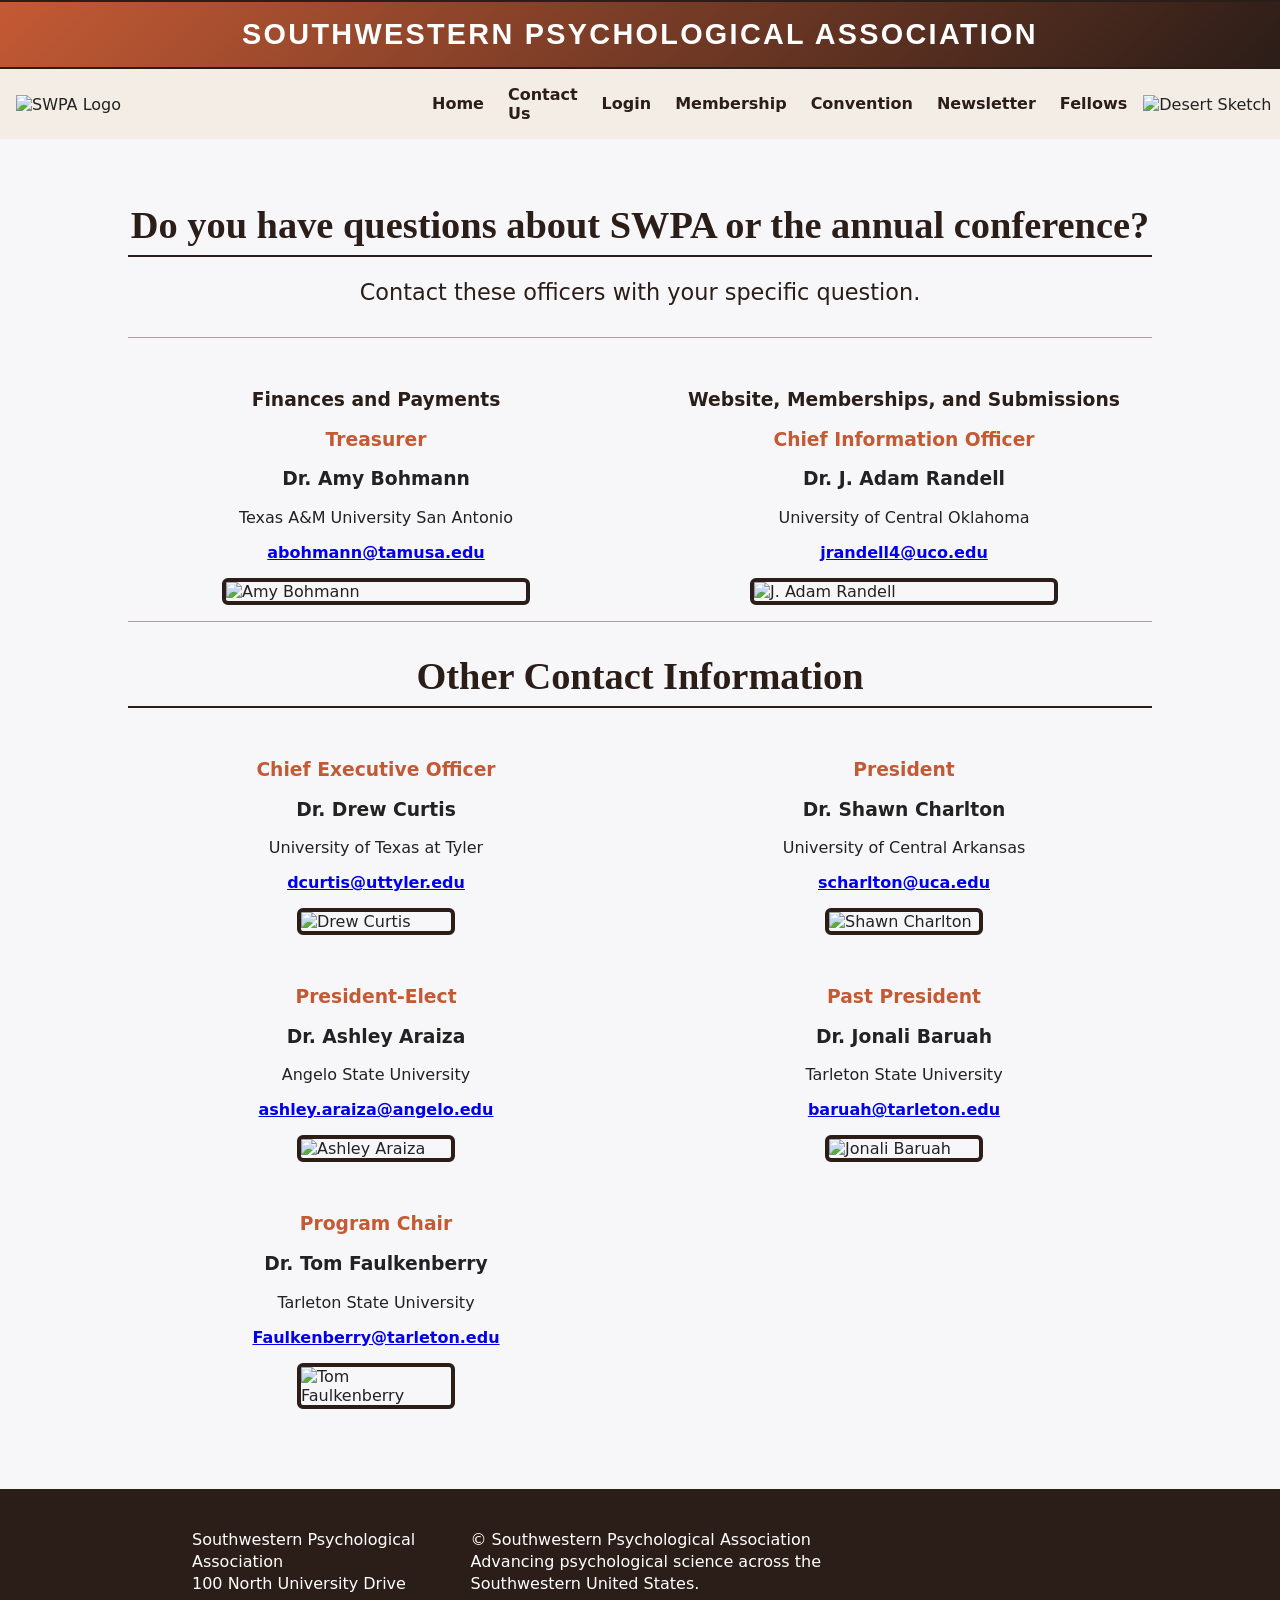
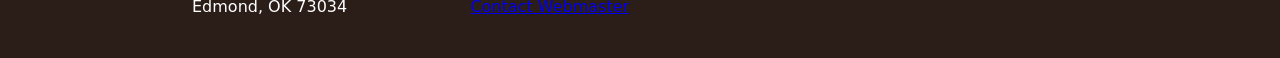
==== ContactSWPA.html @ 8904c98c "Add files via upload" ====
<!DOCTYPE html>
<html lang="en">
<head>
    <meta charset="UTF-8">
    <title>Contact SWPA Officers</title>
    <link rel="stylesheet" href="swpa.css">
    <link rel="stylesheet" href="mobile.css">
</head>

<body>

<header class="swpa-header">

    <div class="swpa-banner">
        SOUTHWESTERN PSYCHOLOGICAL ASSOCIATION
    </div>

    <!-- Navigation bar -->
    <nav class="swpa-nav">
        <div class="nav-left">
	<img src="ImagesThumbnails/revised_logo.png" alt="SWPA Logo">
	</div>
	<ul class ="nav-center">
            <li><a href="index.html">Home</a></li>
            <li><a href="ContactSWPA.html">Contact Us</a></li>
            <li><a href="https://www.xcdsystem.com/swpsych/member/member_home.cfm">Login</a></li>
            <li><a href="Membership.html">Membership</a></li>

            <!-- Dropdown -->
            <li class="dropdown">
                <a href="#">Convention</a>
                <ul class="dropdown-menu">
                    <li><a href="Convention2027.html">Current Convention</a></li>
                    <li><a href="PastConventions.html">Past Conventions</a></li>
                </ul>
            </li>

            <li><a href="Newsletters.html">Newsletter</a></li>
            <li><a href="SWPAFellows.html">Fellows</a></li>
        </ul>
	<div class="nav-right">
        <img src="ImagesThumbnails/swpabannersketch.png" alt="Desert Sketch">
    	</div>
    </nav>

</header>

<main class="main-content">
    <div class="main-inner">

        <!-- Page Title -->
        <section style="text-align:center; margin-bottom:2rem;">
            <h1 class="invited-title">Do you have questions about SWPA or the annual conference?</h1>
            <p style="font-size:1.4rem; color:var(--swpa-dark);">
                Contact these officers with your specific question.
            </p>
        </section>

        <div class="invited-divider"></div>

        <!-- FIRST TWO-COLUMN GRID -->
        <div class="content-grid">

            <!-- Treasurer -->
            <section>
                <h3 style="text-align:center; color:var(--swpa-dark);"><strong>Finances and Payments</strong></h3>
                <h3 style="text-align:center; color:var(--swpa-orange);"><strong>Treasurer</strong></h3>
                <h3 style="text-align:center;">Dr. Amy Bohmann</h3>
                <p style="text-align:center;">Texas A&amp;M University San Antonio</p>
                <p style="text-align:center;">
                    <a href="mailto:abohmann@tamusa.edu"><strong>abohmann@tamusa.edu</strong></a>
                </p>

                <img src="https://cf23.xcddev.com/swpsych/files/Amy-Bohmann-pic.jpg"
                     alt="Amy Bohmann"
                     class="officer-photo-large">
            </section>

            <!-- CIO -->
            <section>
                <h3 style="text-align:center; color:var(--swpa-dark);"><strong>Website, Memberships, and Submissions</strong></h3>
                <h3 style="text-align:center; color:var(--swpa-orange);"><strong>Chief Information Officer</strong></h3>
                <h3 style="text-align:center;">Dr. J. Adam Randell</h3>
                <p style="text-align:center;">University of Central Oklahoma</p>
                <p style="text-align:center;">
                    <a href="mailto:jrandell4@uco.edu"><strong>jrandell4@uco.edu</strong></a>
                </p>

                <img src="https://s3.amazonaws.com/xcdshared/swpsych/Randell_Headshot.jpg"
                     alt="J. Adam Randell"
                     class="officer-photo-large">
            </section>

        </div>

        <div class="invited-divider"></div>

        <!-- GENERAL INFORMATION HEADER -->
        <section style="text-align:center; margin-bottom:1rem;">
            <h2 class="invited-title">Other Contact Information</h2>
        </section>

        <!-- SECOND TWO-COLUMN GRID -->
        <div class="content-grid">

            <!-- CEO -->
            <section>
                <h3 style="text-align:center; color:var(--swpa-orange);"><strong>Chief Executive Officer</strong></h3>
                <h3 style="text-align:center;">Dr. Drew Curtis</h3>
                <p style="text-align:center;">University of Texas at Tyler</p>
                <p style="text-align:center;">
                    <a href="mailto:dcurtis@uttyler.edu"><strong>dcurtis@uttyler.edu</strong></a>
                </p>

                <img src="https://cf23.xcddev.com/swpsych/files/Curtis.jpg"
                     alt="Drew Curtis"
                     class="officer-photo-small">
            </section>

            <!-- President -->
            <section>
                <h3 style="text-align:center; color:var(--swpa-orange);"><strong>President</strong></h3>
                <h3 style="text-align:center;">Dr. Shawn Charlton</h3>
                <p style="text-align:center;">University of Central Arkansas</p>
                <p style="text-align:center;">
                    <a href="mailto:scharlton@uca.edu"><strong>scharlton@uca.edu</strong></a>
                </p>

                <img src="https://s3.amazonaws.com/xcdshared/swpsych/Shawn Charlton.png"
                     alt="Shawn Charlton"
                     class="officer-photo-small">
            </section>

        </div>

        <!-- THIRD TWO-COLUMN GRID -->
        <div class="content-grid" style="margin-top:2rem;">

            <!-- President-Elect -->
            <section>
                <h3 style="text-align:center; color:var(--swpa-orange);"><strong>President-Elect</strong></h3>
                <h3 style="text-align:center;">Dr. Ashley Araiza</h3>
                <p style="text-align:center;">Angelo State University</p>
                <p style="text-align:center;">
                    <a href="mailto:ashley.araiza@angelo.edu"><strong>ashley.araiza@angelo.edu</strong></a>
                </p>

                <img src="https://s3.amazonaws.com/xcdshared/swpsych/Ashley Araiza.jpg"
                     alt="Ashley Araiza"
                     class="officer-photo-small">
            </section>

            <!-- Past President -->
            <section>
                <h3 style="text-align:center; color:var(--swpa-orange);"><strong>Past President</strong></h3>
                <h3 style="text-align:center;">Dr. Jonali Baruah</h3>
                <p style="text-align:center;">Tarleton State University</p>
                <p style="text-align:center;">
                    <a href="mailto:baruah@tarleton.edu"><strong>baruah@tarleton.edu</strong></a>
                </p>

                <img src="https://s3.amazonaws.com/xcdshared/swpsych/Baruah_2025_Headshot.jpeg"
                     alt="Jonali Baruah"
                     class="officer-photo-small">
            </section>

        </div>

        <!-- FOURTH SINGLE COLUMN -->
        <div class="content-grid" style="margin-top:2rem;">
            <section>
                <h3 style="text-align:center; color:var(--swpa-orange);"><strong>Program Chair</strong></h3>
                <h3 style="text-align:center;">Dr. Tom Faulkenberry</h3>
                <p style="text-align:center;">Tarleton State University</p>
                <p style="text-align:center;">
                    <a href="mailto:FAULKENBERRY@tarleton.edu"><strong>Faulkenberry@tarleton.edu</strong></a>
                </p>

                <img src="https://cf23.xcddev.com/swpsych/files/Tom%20Faulkenberry%20Picture.jpg"
                     alt="Tom Faulkenberry"
                     class="officer-photo-small">
            </section>
        </div>

    </div>
</main>

<footer class="site-footer">
    <div class="footer-inner">

        <div class="footer-left">
            <p>
                Southwestern Psychological Association<br>
                100 North University Drive<br>
                Edmond, OK 73034
            </p>
        </div>

        <div class="footer-right">
            <p>&copy; Southwestern Psychological Association<br>
            Advancing psychological science across the Southwestern United States.<br>
            <a href="mailto:jrandell4@uco.edu" target="_blank">Contact Webmaster</a></p>
        </div>

        <div class="social-icons">
            <a href="https://www.facebook.com/SWPsychological" class="icon fb" aria-label="Facebook"></a>
            <a href="https://instagram.com/YourPage" class="icon ig" aria-label="Instagram"></a>
            <a href="https://x.com/YourPage" class="icon x" aria-label="X (Twitter)"></a>
        </div>

    </div>
</footer>

</body>
</html>
---- swpa.css ----
/* =========================================================
   1. ROOT VARIABLES & GLOBAL BASE
   ========================================================= */
:root {
    --swpa-dark: #2b1d18;      /* dark brown/black from logo text */
    --swpa-orange: #c45a34;    /* sunrise orange from logo rays */
    --swpa-light-bg: #ffffff;
    --swpa-light-desert: #f3ede6;
}

body {
    margin: 0;
    font-family: system-ui, sans-serif;
    background: #f7f7f9;
    color: #222;
}

img {
    max-width: 100%;
    height: auto;
}

/* =========================================================
   2. LEGACY HEADER (kept for compatibility)
   ========================================================= */
.site-header {
    background: #0b1a33;
    color: #fff;
    padding: 0.75rem 0;
}

.header-inner {
    max-width: 1100px;
    margin: 0 auto;
    padding: 0 1.5rem;
    display: flex;
    justify-content: space-between;
    align-items: center;
}

.logo-block {
    display: flex;
    flex-direction: column;
}

.logo-text {
    font-size: 1.4rem;
    font-weight: 700;
    letter-spacing: 0.05em;
}

.logo-subtitle {
    font-size: 0.85rem;
    opacity: 0.8;
}

.main-nav {
    display: flex;
    gap: 1.25rem;
}

.main-nav a {
    color: #fff;
    text-decoration: none;
    font-size: 0.95rem;
    font-weight: 500;
}

.main-nav a:hover {
    text-decoration: underline;
}

/* =========================================================
   3. MAIN CONTENT & WATERMARK
   ========================================================= */
.main-content {
    position: relative;
    width: 100%;
    padding: 2rem 0;
    z-index: 1;
}

.main-content::before {
    content: "";
    position: absolute;
    inset: 0;
    background-image: url('ImagesThumbnails/swpawatermark.png');
    background-repeat: repeat;
    background-size: 300px;
    background-position: top left;
    opacity: 0.08;
    pointer-events: none;
    z-index: -1;
}

.main-inner {
    width: 80%;
    max-width: 1200px;
    margin: 0 auto;
    position: relative;
    z-index: 1;
}

/* =========================================================
   4. HERO SYSTEM (legacy + new)
   ========================================================= */
.hero {
    background: linear-gradient(135deg, #c45a34, #2b1d18);
    color: #fff;
    padding: 2.5rem 2rem;
    border-radius: 8px;
    text-align: center;
    margin-bottom: 2.5rem;
}

.hero h1 {
    margin: 0 0 0.75rem;
    font-size: 2rem;
}

.hero-subtitle {
    font-size: 1.1rem;
    margin-bottom: 1.5rem;
    position: relative;
    width: 100%;
    background: #f7f7f9;
    color: var(--swpa-dark);
    padding: 1.25rem 0;
    border-bottom: 2px solid var(--swpa-dark);
}

.swpa-hero-banner {
    position: relative;
    width: 100%;
    background: #ffffff;
    color: var(--swpa-dark);
    padding: 0.5rem 0;
}

.swpa-hero-banner::before {
    content: "";
    position: absolute;
    inset: 0;
    background-size: 300px;
    opacity: 0.08;
    pointer-events: none;
    z-index: -1;
}

.hero-inner {
    width: 80%;
    max-width: 1200px;
    margin: 0 auto;
    text-align: center;
    font-size: 1.2rem;
    font-weight: 600;
    letter-spacing: 0.03em;
}

.hero-message {
    animation: fadeIn 1s ease;
}

@keyframes fadeIn {
    from { opacity: 0; }
    to { opacity: 1; }
}

/* =========================================================
   5. BUTTONS (legacy + new) WAS DELETED
   ========================================================= */

/* =========================================================
   6. CONFERENCE GRAPHIC
   ========================================================= */
.conference-graphic {
    margin: 2rem 0;
    text-align: center;
}

/* =========================================================
   7. FOOTER
   ========================================================= */
.site-footer {
    background:  var(--swpa-dark);
    color: #ffffff;
    padding: 1.5rem 0;
    margin-top: 3rem;
}

.footer-inner {
    width: 70%;
    max-width: 1200px;
    margin: 0 auto;
    display: flex;
    justify-content: space-between;
    align-items: flex-start;
    gap: 2rem;
}

.footer-left,
.footer-right {
    margin: 0;
    line-height: 1.4;
    color: #ffffff;
}

/* Full-width thin borders */
.swpa-border {
    width: 100%;
    height: 2px;
    background: var(--swpa-dark);
}

/* =========================================================
   8. LOGO BANNER
   ========================================================= */
.swpa-banner {
    text-align: center;
    font-size: 1.8rem;
    font-weight: 900;
    font-family: Arial, Helvetica, sans-serif;
    color: #ffffff;
    letter-spacing: 0.08em;
    padding: 1rem 1rem;
    background: linear-gradient(135deg, #c45a34, #2b1d18);
    border-top: 2px solid var(--swpa-dark);
    border-bottom: 2px solid var(--swpa-dark);
}

/* =========================================================
   9. NAVIGATION BAR
   ========================================================= */
.swpa-nav {
    display: flex;
    align-items: center;
    justify-content: space-between;
    background: var(--swpa-light-desert);
    padding: 0.5rem 1rem;
}

.swpa-nav ul {
    margin: 0;
    padding: 0.5rem 1rem;
    list-style: none;
    display: flex;
    gap: 1.5rem;
    align-items: center;
    justify-content: center;
}

.swpa-nav a {
    color: var(--swpa-dark);
    text-decoration: none;
    font-size: .75rem;
    font-weight: 600;
    padding: 0.4rem 0;
}

/* Dropdown */
.dropdown {
    position: relative;
}

.dropdown-menu {
    display: none !important;
    position: absolute;
    background: var(--swpa-dark);
    padding: 0.5rem 0;
    list-style: none;
    top: 100%;
    left: 0;
    min-width: 180px;
    border: 1px solid var(--swpa-orange);
    z-index: 999;
}

.dropdown-menu li a {
    display: block;
    padding: 0.5rem 1rem;
    color: #ffffff;
}

.dropdown-menu li a:hover {
    background: var(--swpa-orange);
    color: #ffffff;
}

.dropdown:hover .dropdown-menu {
    display: block !important;
}

/* Logo left */
.nav-left {
    flex: 0 0 400px;
    display: flex;
    align-items: center;
}

/* Nav center */
.nav-center {
    flex: 1;
    list-style: none;
    display: flex;
    gap: 1.5rem;
    justify-content: center;
    align-items: center;
    margin: 0;
    padding: 0;
}

.nav-center a {
    color: var(--swpa-dark);
    text-decoration: none;
    font-size: 1rem;
    font-weight: 600;
}

.nav-center a:hover {
    color: var(--swpa-orange);
}

/* Logo right */
.nav-right {
    flex: 0 0 400px;
    display: flex;
    justify-content: flex-end;
    align-items: center;
}

.nav-left img,
.nav-right img {
    width: 100%;
    height: auto;
}

/* =========================================================
   10. CONTENT GRID & HOMEPAGE COMPONENTS
   ========================================================= */
.content-grid {
    display: grid;
    grid-template-columns: 1fr 1fr;
    gap: 2rem;
    margin-top: 2rem;
}

.about-swpa h2,
.about-swpa h3 {
    color: var(--swpa-dark);
    margin-bottom: 0.5rem;
}

.region-map {
    width: 100%;
    border: 2px solid var(--swpa-dark);
    border-radius: 6px;
    margin-top: 1rem;
}

.upcoming-events h2 {
    color: var(--swpa-dark);
    margin-bottom: 1rem;
}

.event-card {
    background: linear-gradient(135deg, #c45a34, #2b1d18);
    border: 2px solid var(--swpa-dark);
    padding: 1rem;
    border-radius: 6px;
    margin-bottom: 1rem;
}

.event-card h3 {
    margin: 0 0 0.25rem;
    color: #ffffff;
}

.event-card p {
    margin: 0 0 0.25rem;
    color: #ffffff;
}

.event-card img {
    width: 80%;
    height: auto;
    display: block;
    margin: 0 auto;
}

/* =========================================================
   11. AFFILIATES
   ========================================================= */
.affiliates {
    width: 100%;
    padding: 2rem 0;
}

.affiliates-inner {
    width: 100%;
    max-width: 1200px;
    margin: 0 auto;
    display: flex;
    flex-direction: row;
    justify-content: center;
    align-items: center;
    gap: 3rem;
    flex-wrap: wrap;
    border-top: 2px solid var(--swpa-dark);
    padding-top: 1rem;
    margin-top: 1.5rem;
}

.affiliates-inner img {
    height: 80px;
    width: auto;
    opacity: 0.9;
    transition: opacity 0.2s ease;
}

.affiliates-inner img:hover {
    opacity: 1;
}

/* =========================================================
   12. RESPONSIVE BREAKPOINTS
   ========================================================= */
@media (max-width: 768px) {
    .content-grid {
        grid-template-columns: 1fr;
    }
}

@media (max-width: 700px) {
    .footer-inner {
        flex-direction: column;
        text-align: center;
        align-items: center;
    }
}

/* =========================================================
   13. SOCIAL ICONS
   ========================================================= */
.social-icons {
    display: flex;
    gap: 1.2rem;
}

.icon {
    display: inline-block;
    width: 32px;
    height: 32px;
    background-size: contain;
    background-repeat: no-repeat;
    opacity: 0.85;
    transition: opacity 0.2s ease;
}

.icon:hover {
    opacity: 1;
}

.icon.fb { background-image: url('ImagesThumbnails/FBLogo.png'); }
.icon.ig { background-image: url('ImagesThumbnails/Insta.png'); }
.icon.x  { background-image: url('ImagesThumbnails/XLogo.png'); }

/* =========================================================
   14. INVITED TITLES & OFFICERS
   ========================================================= */
.invited-title {
    font-size: 2.4rem;
    font-family: Merriweather, serif;
    text-align: center;
    color: var(--swpa-dark);
    margin-bottom: 0.5rem;
    padding-bottom: 0.5rem;
    border-bottom: 2px solid var(--swpa-dark);
}

.invited-divider {
    width: 100%;
    height: 1px;
    background: var(--swpa-dark);
    margin: 1rem 0 2rem 0;
    opacity: 0.4;
}

.officer-photo-large {
    width: 300px;
    height: auto;
    display: block;
    margin: 0 auto;
    border: 4px solid var(--swpa-dark);
    border-radius: 6px;
}

.officer-photo-small {
    width: 150px;
    height: auto;
    display: block;
    margin: 0 auto;
    border: 4px solid var(--swpa-dark);
    border-radius: 6px;
}

.decade-title {
    font-size: 2rem;
    font-family: Merriweather, serif;
    color: var(--swpa-dark);
    margin-top: 2rem;
    margin-bottom: 0.5rem;
    text-align: center;
}

/* =========================================================
   15. CONVENTION CARDS
   ========================================================= */
.convention-card {
    background: var(--swpa-light-desert);
    border: 2px solid var(--swpa-dark);
    padding: 1rem;
    border-radius: 6px;
    text-align: center;
    box-shadow: 0 2px 6px rgba(0,0,0,0.1);
}

.convention-card h3 {
    margin-top: 0.5rem;
    color: var(--swpa-dark);
}

.convention-thumb {
    width: 140px;
    height: 140px;
    object-fit: cover;
    border-radius: 6px;
    border: 2px solid var(--swpa-dark);
    margin-bottom: 0.75rem;
}

.convention-card-inner {
    display: grid;
    grid-template-columns: 140px auto;
    gap: 1rem;
    align-items: center;
}

.convention-thumb-column {
    display: flex;
    justify-content: center;
    align-items: center;
}

.convention-info-column h3 {
    margin: 0;
    color: var(--swpa-dark);
}

.convention-info-column p {
    margin: 0.25rem 0;
}

/* Posters (2021–2026) */
.convention-thumb {
    width: 140px;
    height: 140px;
    object-fit: cover;
    border-radius: 6px;
    border: 2px solid var(--swpa-dark);
}

/* SWPA logo thumbnails */
.convention-thumb[src*="swpa_logo"] {
    object-fit: contain;
    background: white;
    padding: 4px;
}

/* =========================================================
   16. MEMBERSHIP SECTIONS & PRESENTATION GRID
   ========================================================= */
.btn-square {
    border-radius: 6px !important;
    padding: 0.75rem 1.25rem;
}

.membership-section {
    padding: 1rem;
    border-radius: 8px;
}

.membership-title {
    font-size: 1.4rem;
    font-family: Merriweather, serif;
    color: var(--swpa-dark);
    margin-bottom: 0.5rem;
}

.membership-grid {
    display: grid;
    grid-template-columns: repeat(3, 1fr);
    gap: 2rem;
    margin-top: 2rem;
}

.presentation-grid {
    display: grid;
    grid-template-columns: repeat(4, 1fr);
    gap: 2rem;
    margin-top: 1.5rem;
}

.presentation-item h4 {
    font-size: 1.2rem;
    color: var(--swpa-dark);
    margin-bottom: 0.5rem;
}

.presentation-item ul {
    margin: 0;
    padding-left: 1.2rem;
}

.membership-section .btn {
    display: block;
    width: 100%;
    text-align: center;
}

/* =========================================================
   17. BUTTON SYSTEM (NEW)
   ========================================================= */
.btn {
    display: inline-block;
    padding: 0.9rem 1.4rem;
    font-size: 1.1rem;
    font-weight: 600;
    border-radius: 10px;
    text-align: center;
    text-decoration: none;
    transition: all 0.2s ease;
    cursor: pointer;
}

.btn-square {
    width: 100%;
    display: block;
}

.btn.primary {
    background: var(--swpa-dark);
    color: #fff;
}

.btn.warning {
    background: #c96f2d;
    color: #fff;
}

.btn.accent {
    background: #8b4f2f;
    color: #fff;
}

.btn:hover {
    transform: translateY(-3px);
    box-shadow: 0px 6px 12px rgba(0,0,0,0.25);
}

.btn:active {
    transform: translateY(-1px);
    box-shadow: 0px 3px 6px rgba(0,0,0,0.2);
}
---- mobile.css ----
/* ================================
   MOBILE CSS FOR SWPA WEBSITE
   ================================ */

/* GLOBAL MOBILE ADJUSTMENTS */
@media (max-width: 600px) {
    body {
        font-size: 0.95rem;
    }

    .main-inner {
        width: 95%;
        padding: 0 0.5rem;
    }

    .invited-title {
        font-size: 1.8rem;
    }

    .decade-title {
        font-size: 1.6rem;
    }
}

/* ================================
   MOBILE NAVIGATION — HAMBURGER
   ================================ */

/* Hide full nav, show hamburger */
@media (max-width: 900px) {

    /* Hide left and right images */
    .nav-left,
    .nav-right {
        display: none;
    }

    /* Hide nav-center links initially */
    .nav-center {
        display: none;
        flex-direction: column;
        width: 100%;
        background: var(--swpa-light-desert);
        padding: 1rem 0;
        border-top: 2px solid var(--swpa-dark);
    }

    /* Hamburger button */
    .mobile-nav-toggle {
        display: block;
        width: 100%;
        text-align: right;
        padding: 0.5rem 1rem;
        font-size: 2rem;
        font-weight: bold;
        cursor: pointer;
        color: var(--swpa-dark);
        background: var(--swpa-light-desert);
    }

    /* When active, show menu */
    .nav-center.mobile-open {
        display: flex;
    }

    /* Style mobile links */
    .nav-center a {
        font-size: 1rem;
        padding: 0.75rem 0;
        width: 100%;
        text-align: center;
        border-bottom: 1px solid var(--swpa-dark);
    }
}

/* ================================
   HERO BANNER
   ================================ */

@media (max-width: 600px) {
    .hero-inner {
        font-size: 1rem;
        padding: 0.5rem;
    }

    .hero-message {
        padding: 0.5rem;
    }
}

/* ================================
   CONTENT GRID
   ================================ */

@media (max-width: 768px) {
    .content-grid {
        grid-template-columns: 1fr;
        gap: 1.5rem;
    }
}

/* ================================
   CONVENTION CARDS
   ================================ */

@media (max-width: 768px) {
    .convention-card {
        margin-bottom: 1.5rem;
    }

    .convention-card-inner {
        grid-template-columns: 1fr;
        text-align: center;
    }

    .convention-thumb-column {
        justify-content: center;
        margin-bottom: 1rem;
    }

    .convention-info-column h3 {
        font-size: 1.3rem;
    }
}

/* ================================
   THUMBNAILS
   ================================ */

@media (max-width: 600px) {
    .convention-thumb {
        width: 120px;
        height: 120px;
    }
}

/* ================================
   FOOTER
   ================================ */

@media (max-width: 700px) {
    .footer-inner {
        flex-direction: column;
        text-align: center;
        gap: 1rem;
    }
}

/* ================================
   MEMBERSHIP & PRESENTATION GRIDS
   ================================ */

@media (max-width: 1100px) {
    .membership-grid {
        grid-template-columns: repeat(2, 1fr);
    }
}

@media (max-width: 900px) {
    .membership-grid,
    .presentation-grid {
        grid-template-columns: 1fr;
    }
}

@media (max-width: 700px) {
    .membership-grid {
        grid-template-columns: 1fr;
    }
}
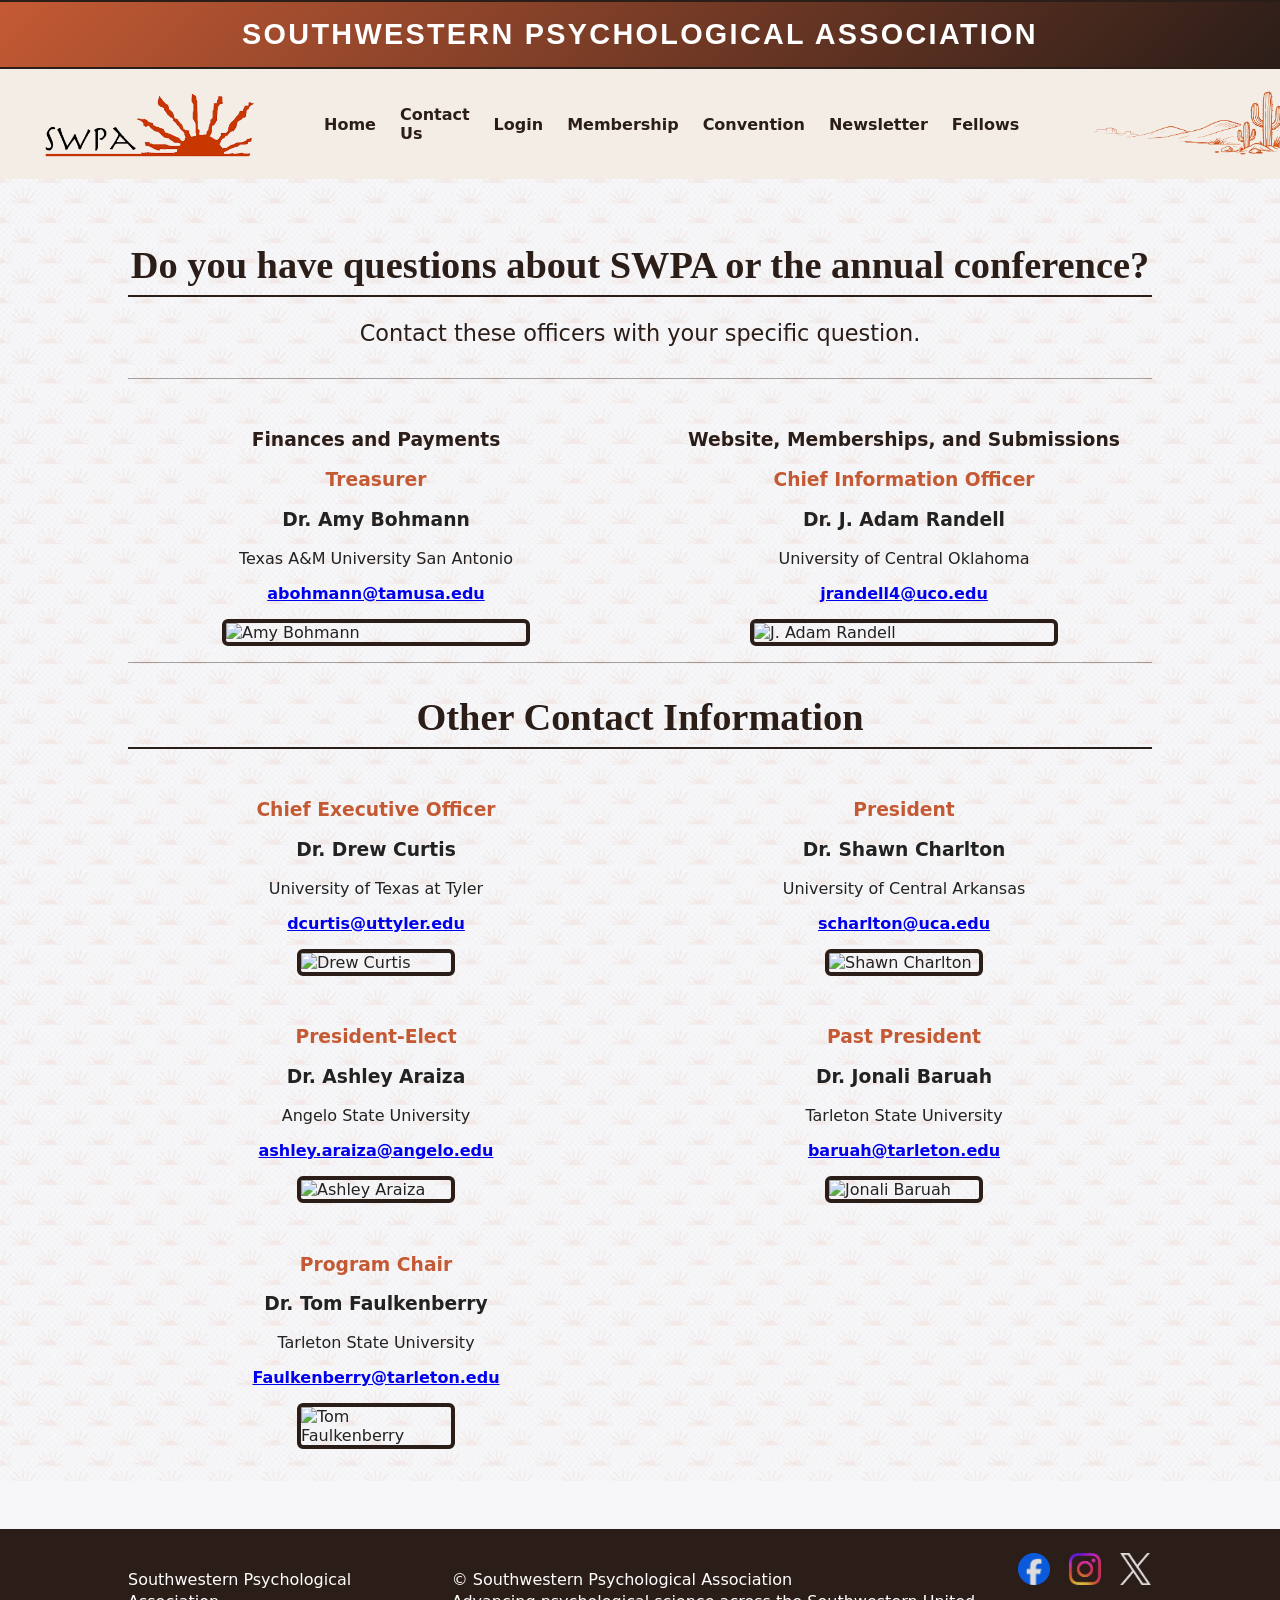
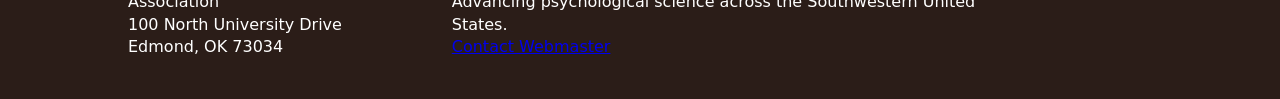
==== commit c6284b41: "Update ContactSWPA.html" ====
--- a/ContactSWPA.html
+++ b/ContactSWPA.html
@@ -2,6 +2,7 @@
 <html lang="en">
 <head>
     <meta charset="UTF-8">
+	<meta name="viewport" content="width=device-width, initial-scale=1.0">
     <title>Contact SWPA Officers</title>
     <link rel="stylesheet" href="swpa.css">
     <link rel="stylesheet" href="mobile.css">
--- a/swpa.css
+++ b/swpa.css
@@ -167,11 +167,7 @@
 }
 
 /* =========================================================
-   5. BUTTONS (legacy + new) WAS DELETED
-   ========================================================= */
-
-/* =========================================================
-   6. CONFERENCE GRAPHIC
+   5. CONFERENCE GRAPHIC
    ========================================================= */
 .conference-graphic {
     margin: 2rem 0;
@@ -179,7 +175,7 @@
 }
 
 /* =========================================================
-   7. FOOTER
+   6. FOOTER
    ========================================================= */
 .site-footer {
     background:  var(--swpa-dark);
@@ -189,7 +185,7 @@
 }
 
 .footer-inner {
-    width: 70%;
+    width: 80%;
     max-width: 1200px;
     margin: 0 auto;
     display: flex;
@@ -213,7 +209,7 @@
 }
 
 /* =========================================================
-   8. LOGO BANNER
+   7. LOGO BANNER
    ========================================================= */
 .swpa-banner {
     text-align: center;
@@ -229,32 +225,99 @@
 }
 
 /* =========================================================
-   9. NAVIGATION BAR
+   8. NAVIGATION BAR & HAMBURGER SYSTEM
    ========================================================= */
 .swpa-nav {
     display: flex;
     align-items: center;
     justify-content: space-between;
     background: var(--swpa-light-desert);
-    padding: 0.5rem 1rem;
-}
-
-.swpa-nav ul {
+    padding: 0.5rem 1.5rem;
+}
+
+/* Hide checkbox logic by default */
+.menu-toggle {
+    display: none;
+}
+
+/* Hide hamburger icon on desktop */
+.hamburger {
+    display: none;
+    cursor: pointer;
+    padding: 0.5rem;
+}
+
+/* CSS Hamburger lines */
+.hamburger-icon {
+    display: block;
+    position: relative;
+    width: 28px;
+    height: 3px;
+    background: var(--swpa-dark);
+    border-radius: 2px;
+    transition: all 0.3s ease;
+}
+
+.hamburger-icon::before,
+.hamburger-icon::after {
+    content: '';
+    position: absolute;
+    width: 28px;
+    height: 3px;
+    background: var(--swpa-dark);
+    border-radius: 2px;
+    left: 0;
+    transition: all 0.3s ease;
+}
+
+.hamburger-icon::before { top: -8px; }
+.hamburger-icon::after { top: 8px; }
+
+/* Logo left */
+.nav-left {
+    flex: 0 0 300px;
+    display: flex;
+    align-items: center;
+}
+
+/* Nav center */
+.nav-center {
+    flex: 1;
+    list-style: none;
+    display: flex;
+    gap: 1.5rem;
+    justify-content: center;
+    align-items: center;
     margin: 0;
-    padding: 0.5rem 1rem;
-    list-style: none;
-    display: flex;
-    gap: 1.5rem;
+    padding: 0;
+}
+
+.nav-center a {
+    color: var(--swpa-dark);
+    text-decoration: none;
+    font-size: 1rem;
+    font-weight: 600;
+    padding: 0.5rem 0;
+    display: block;
+}
+
+.nav-center a:hover {
+    color: var(--swpa-orange);
+}
+
+/* Logo right */
+.nav-right {
+    flex: 0 0 300px;
+    display: flex;
+    justify-content: flex-end;
     align-items: center;
-    justify-content: center;
-}
-
-.swpa-nav a {
-    color: var(--swpa-dark);
-    text-decoration: none;
-    font-size: .75rem;
-    font-weight: 600;
-    padding: 0.4rem 0;
+}
+
+.nav-left img,
+.nav-right img {
+    width: 100%;
+    max-width: 250px;
+    height: auto;
 }
 
 /* Dropdown */
@@ -290,52 +353,8 @@
     display: block !important;
 }
 
-/* Logo left */
-.nav-left {
-    flex: 0 0 400px;
-    display: flex;
-    align-items: center;
-}
-
-/* Nav center */
-.nav-center {
-    flex: 1;
-    list-style: none;
-    display: flex;
-    gap: 1.5rem;
-    justify-content: center;
-    align-items: center;
-    margin: 0;
-    padding: 0;
-}
-
-.nav-center a {
-    color: var(--swpa-dark);
-    text-decoration: none;
-    font-size: 1rem;
-    font-weight: 600;
-}
-
-.nav-center a:hover {
-    color: var(--swpa-orange);
-}
-
-/* Logo right */
-.nav-right {
-    flex: 0 0 400px;
-    display: flex;
-    justify-content: flex-end;
-    align-items: center;
-}
-
-.nav-left img,
-.nav-right img {
-    width: 100%;
-    height: auto;
-}
-
-/* =========================================================
-   10. CONTENT GRID & HOMEPAGE COMPONENTS
+/* =========================================================
+   9. CONTENT GRID & HOMEPAGE COMPONENTS
    ========================================================= */
 .content-grid {
     display: grid;
@@ -370,11 +389,7 @@
     margin-bottom: 1rem;
 }
 
-.event-card h3 {
-    margin: 0 0 0.25rem;
-    color: #ffffff;
-}
-
+.event-card h3,
 .event-card p {
     margin: 0 0 0.25rem;
     color: #ffffff;
@@ -388,7 +403,7 @@
 }
 
 /* =========================================================
-   11. AFFILIATES
+   10. AFFILIATES
    ========================================================= */
 .affiliates {
     width: 100%;
@@ -400,7 +415,6 @@
     max-width: 1200px;
     margin: 0 auto;
     display: flex;
-    flex-direction: row;
     justify-content: center;
     align-items: center;
     gap: 3rem;
@@ -422,50 +436,7 @@
 }
 
 /* =========================================================
-   12. RESPONSIVE BREAKPOINTS
-   ========================================================= */
-@media (max-width: 768px) {
-    .content-grid {
-        grid-template-columns: 1fr;
-    }
-}
-
-@media (max-width: 700px) {
-    .footer-inner {
-        flex-direction: column;
-        text-align: center;
-        align-items: center;
-    }
-}
-
-/* =========================================================
-   13. SOCIAL ICONS
-   ========================================================= */
-.social-icons {
-    display: flex;
-    gap: 1.2rem;
-}
-
-.icon {
-    display: inline-block;
-    width: 32px;
-    height: 32px;
-    background-size: contain;
-    background-repeat: no-repeat;
-    opacity: 0.85;
-    transition: opacity 0.2s ease;
-}
-
-.icon:hover {
-    opacity: 1;
-}
-
-.icon.fb { background-image: url('ImagesThumbnails/FBLogo.png'); }
-.icon.ig { background-image: url('ImagesThumbnails/Insta.png'); }
-.icon.x  { background-image: url('ImagesThumbnails/XLogo.png'); }
-
-/* =========================================================
-   14. INVITED TITLES & OFFICERS
+   11. INVITED TITLES & OFFICERS
    ========================================================= */
 .invited-title {
     font-size: 2.4rem;
@@ -513,7 +484,7 @@
 }
 
 /* =========================================================
-   15. CONVENTION CARDS
+   12. CONVENTION CARDS
    ========================================================= */
 .convention-card {
     background: var(--swpa-light-desert);
@@ -524,9 +495,11 @@
     box-shadow: 0 2px 6px rgba(0,0,0,0.1);
 }
 
-.convention-card h3 {
-    margin-top: 0.5rem;
-    color: var(--swpa-dark);
+.convention-card-inner {
+    display: grid;
+    grid-template-columns: 140px auto;
+    gap: 1rem;
+    align-items: center;
 }
 
 .convention-thumb {
@@ -538,13 +511,6 @@
     margin-bottom: 0.75rem;
 }
 
-.convention-card-inner {
-    display: grid;
-    grid-template-columns: 140px auto;
-    gap: 1rem;
-    align-items: center;
-}
-
 .convention-thumb-column {
     display: flex;
     justify-content: center;
@@ -560,16 +526,6 @@
     margin: 0.25rem 0;
 }
 
-/* Posters (2021–2026) */
-.convention-thumb {
-    width: 140px;
-    height: 140px;
-    object-fit: cover;
-    border-radius: 6px;
-    border: 2px solid var(--swpa-dark);
-}
-
-/* SWPA logo thumbnails */
 .convention-thumb[src*="swpa_logo"] {
     object-fit: contain;
     background: white;
@@ -577,13 +533,8 @@
 }
 
 /* =========================================================
-   16. MEMBERSHIP SECTIONS & PRESENTATION GRID
-   ========================================================= */
-.btn-square {
-    border-radius: 6px !important;
-    padding: 0.75rem 1.25rem;
-}
-
+   13. MEMBERSHIP SECTIONS & PRESENTATION GRID
+   ========================================================= */
 .membership-section {
     padding: 1rem;
     border-radius: 8px;
@@ -621,14 +572,8 @@
     padding-left: 1.2rem;
 }
 
-.membership-section .btn {
-    display: block;
-    width: 100%;
-    text-align: center;
-}
-
-/* =========================================================
-   17. BUTTON SYSTEM (NEW)
+/* =========================================================
+   14. BUTTON SYSTEM
    ========================================================= */
 .btn {
     display: inline-block;
@@ -645,22 +590,13 @@
 .btn-square {
     width: 100%;
     display: block;
-}
-
-.btn.primary {
-    background: var(--swpa-dark);
-    color: #fff;
-}
-
-.btn.warning {
-    background: #c96f2d;
-    color: #fff;
-}
-
-.btn.accent {
-    background: #8b4f2f;
-    color: #fff;
-}
+    border-radius: 6px !important;
+    padding: 0.75rem 1.25rem;
+}
+
+.btn.primary { background: var(--swpa-dark); color: #fff; }
+.btn.warning { background: #c96f2d; color: #fff; }
+.btn.accent { background: #8b4f2f; color: #fff; }
 
 .btn:hover {
     transform: translateY(-3px);
@@ -670,4 +606,144 @@
 .btn:active {
     transform: translateY(-1px);
     box-shadow: 0px 3px 6px rgba(0,0,0,0.2);
-}
+} 
+
+.social-icons {
+    display: flex;
+    gap: 1.2rem;
+}
+
+.icon {
+    display: inline-block;
+    width: 32px;
+    height: 32px;
+    background-size: contain;
+    background-repeat: no-repeat;
+    opacity: 0.85;
+    transition: opacity 0.2s ease;
+}
+
+.icon:hover { opacity: 1; }
+.icon.fb { background-image: url('ImagesThumbnails/FBLogo.png'); }
+.icon.ig { background-image: url('ImagesThumbnails/Insta.png'); }
+.icon.x  { background-image: url('ImagesThumbnails/XLogo.png'); }
+
+
+/* =========================================================
+   15. RESPONSIVE BREAKPOINTS (MOBILE & TABLET)
+   ========================================================= */
+
+/* --- TABLETS (max-width: 1024px) --- */
+@media (max-width: 1024px) {
+    /* Scale down large grids */
+    .presentation-grid { grid-template-columns: repeat(2, 1fr); }
+    .membership-grid { grid-template-columns: repeat(2, 1fr); }
+    
+    /* Allow nav to flex more evenly on mid-sized screens */
+    .nav-left, .nav-right { flex: 1; max-width: 200px; }
+}
+
+/* --- MOBILE NAVIGATION BREAKPOINT (max-width: 900px) --- */
+@media (max-width: 900px) {
+    /* Enable Hamburger Menu */
+    .swpa-nav {
+        flex-wrap: wrap; 
+        position: relative;
+    }
+    .nav-left { flex: 1; max-width: none; }
+    .nav-right { display: none; } /* Hide secondary logo to save space on mobile */
+    .hamburger { display: block; order: 2; margin-left: auto; }
+    
+    /* Hide menu items by default on mobile */
+    .nav-center {
+        display: none;
+        width: 100%;
+        order: 3;
+        flex-direction: column;
+        background: var(--swpa-light-desert);
+        padding-top: 1rem;
+        margin-top: 1rem;
+        border-top: 1px solid rgba(0,0,0,0.1);
+    }
+
+    .nav-center a {
+        padding: 1rem;
+        border-bottom: 1px solid rgba(0,0,0,0.05);
+        width: 100%;
+        text-align: center;
+    }
+
+    /* Magic Checkbox logic to open menu */
+    .menu-toggle:checked ~ .nav-center {
+        display: flex;
+    }
+
+    /* Transform hamburger into an X */
+    .menu-toggle:checked + .hamburger .hamburger-icon {
+        background: transparent;
+    }
+    .menu-toggle:checked + .hamburger .hamburger-icon::before {
+        transform: rotate(45deg);
+        top: 0;
+    }
+    .menu-toggle:checked + .hamburger .hamburger-icon::after {
+        transform: rotate(-45deg);
+        top: 0;
+    }
+
+    /* Mobile Dropdown Fixes */
+    .dropdown-menu {
+        position: static !important;
+        display: block !important;
+        background: rgba(0,0,0,0.03);
+        border: none;
+        width: 100%;
+        box-shadow: none;
+        padding: 0;
+    }
+    .dropdown-menu li a {
+        color: var(--swpa-dark);
+    }
+}
+
+/* --- SMARTPHONES (max-width: 768px) --- */
+@media (max-width: 768px) {
+    /* Expand content width */
+    .main-inner, .hero-inner, .footer-inner {
+        width: 92%; 
+    }
+
+    /* Collapse Grids to 1 Column */
+    .content-grid,
+    .membership-grid,
+    .presentation-grid {
+        grid-template-columns: 1fr;
+    }
+
+    /* Stack Footer Elements */
+    .footer-inner {
+        flex-direction: column;
+        align-items: center;
+        text-align: center;
+        gap: 1.5rem;
+    }
+
+    /* Typography Scaling */
+    .hero h1 { font-size: 1.75rem; }
+    .invited-title { font-size: 1.8rem; }
+    
+    /* Convention Cards Stacking */
+    .convention-card-inner {
+        grid-template-columns: 1fr;
+        text-align: center;
+    }
+    .convention-thumb-column {
+        margin: 0 auto;
+    }
+    
+    /* Prevent image overflow */
+    .officer-photo-large {
+        width: 100%;
+        max-width: 250px;
+    }
+}
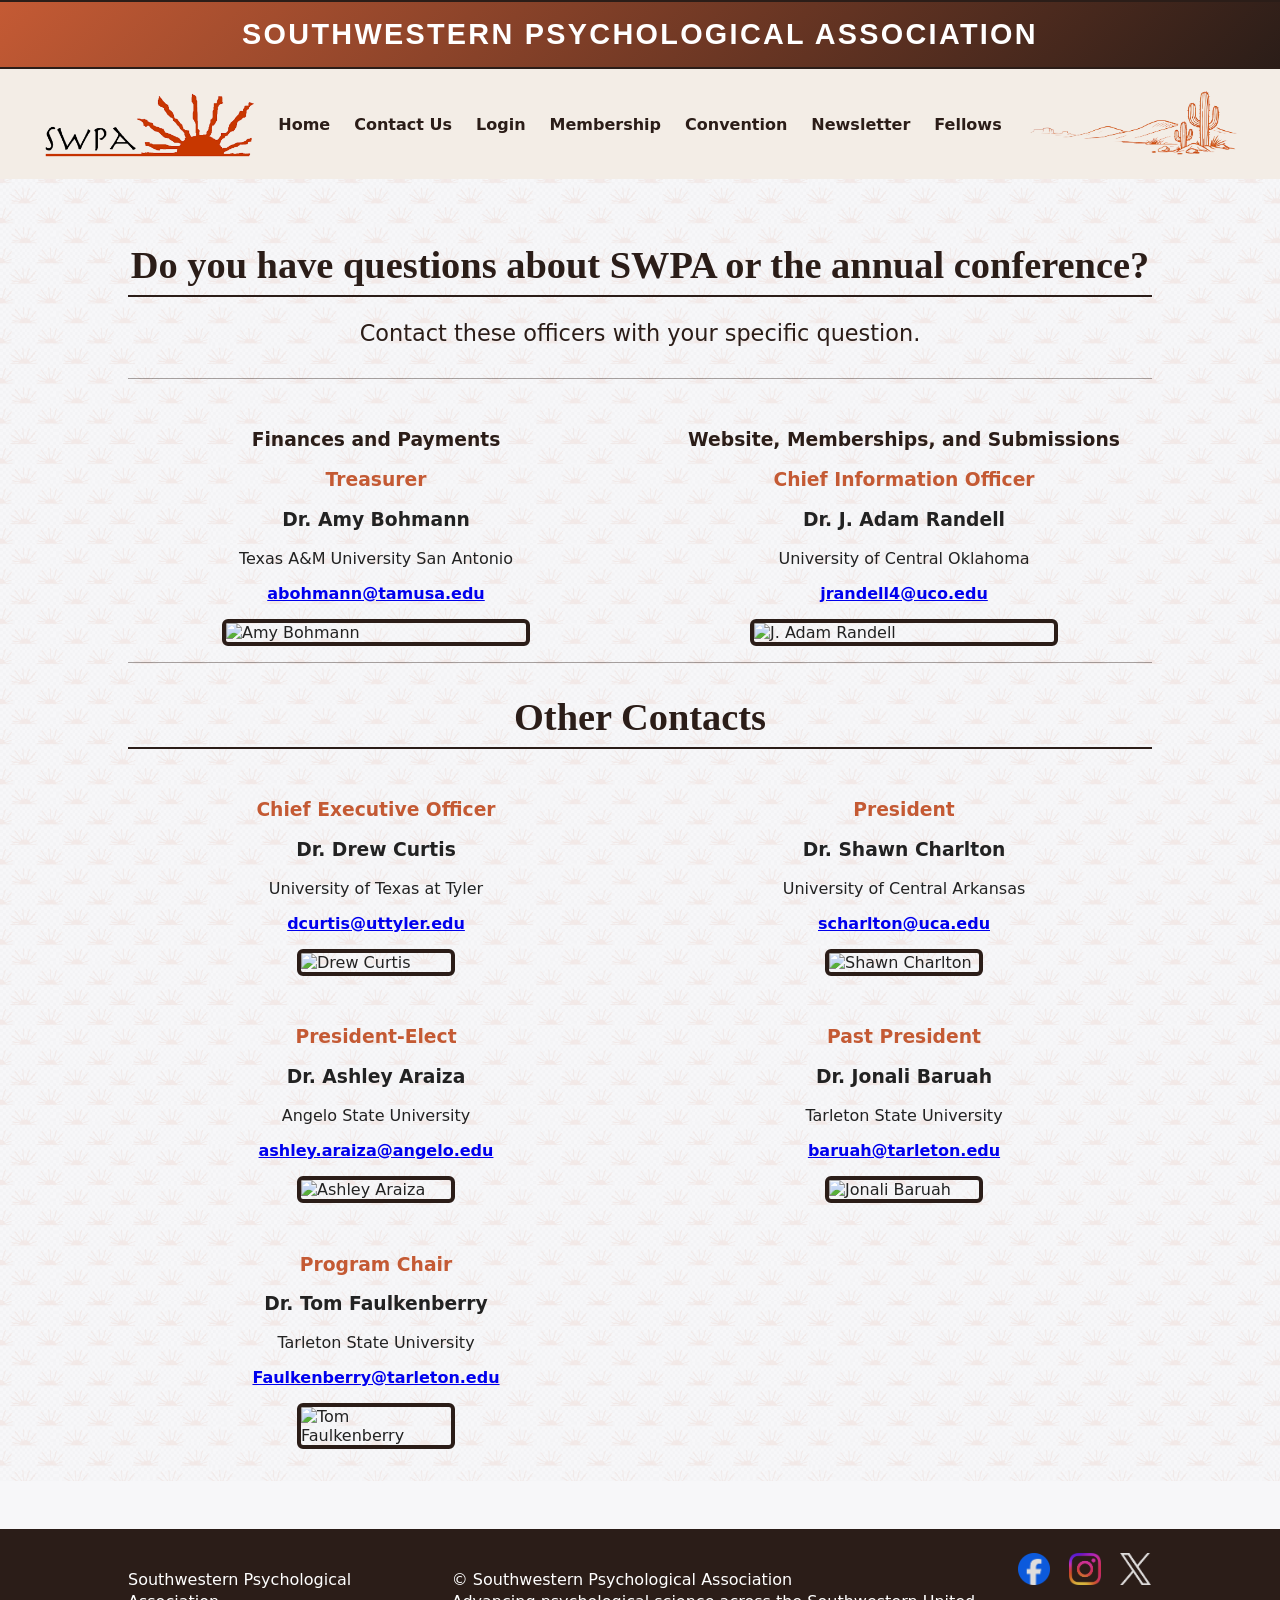
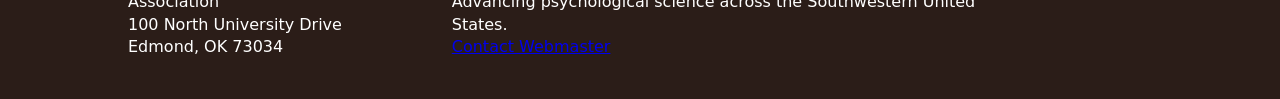
==== commit b7f3412d: "Update ContactSWPA.html" ====
--- a/ContactSWPA.html
+++ b/ContactSWPA.html
@@ -5,7 +5,6 @@
 	<meta name="viewport" content="width=device-width, initial-scale=1.0">
     <title>Contact SWPA Officers</title>
     <link rel="stylesheet" href="swpa.css">
-    <link rel="stylesheet" href="mobile.css">
 </head>
 
 <body>
@@ -21,6 +20,12 @@
         <div class="nav-left">
 	<img src="ImagesThumbnails/revised_logo.png" alt="SWPA Logo">
 	</div>
+
+	<input type="checkbox" id="menu-toggle" class="menu-toggle">
+    <label for="menu-toggle" class="hamburger">
+        <span class="hamburger-icon"></span>
+    </label>
+		
 	<ul class ="nav-center">
             <li><a href="index.html">Home</a></li>
             <li><a href="ContactSWPA.html">Contact Us</a></li>
@@ -98,7 +103,7 @@
 
         <!-- GENERAL INFORMATION HEADER -->
         <section style="text-align:center; margin-bottom:1rem;">
-            <h2 class="invited-title">Other Contact Information</h2>
+            <h2 class="invited-title">Other Contacts</h2>
         </section>
 
         <!-- SECOND TWO-COLUMN GRID -->
--- a/swpa.css
+++ b/swpa.css
@@ -273,12 +273,6 @@
 .hamburger-icon::before { top: -8px; }
 .hamburger-icon::after { top: 8px; }
 
-/* Logo left */
-.nav-left {
-    flex: 0 0 300px;
-    display: flex;
-    align-items: center;
-}
 
 /* Nav center */
 .nav-center {
@@ -305,11 +299,13 @@
     color: var(--swpa-orange);
 }
 
+/* Logo left */
 /* Logo right */
+.nav-left,
 .nav-right {
-    flex: 0 0 300px;
-    display: flex;
-    justify-content: flex-end;
+    flex: 0 1 250px;     /* allow shrinking */
+    max-width: 250px;    /* keeps your design */
+    display: flex;
     align-items: center;
 }
 
@@ -588,11 +584,15 @@
 }
 
 .btn-square {
-    width: 100%;
     display: block;
+    width: 100%;
+    box-sizing: border-box;
+    margin-left: 0;
+    margin-right: 0;
     border-radius: 6px !important;
     padding: 0.75rem 1.25rem;
 }
+
 
 .btn.primary { background: var(--swpa-dark); color: #fff; }
 .btn.warning { background: #c96f2d; color: #fff; }
